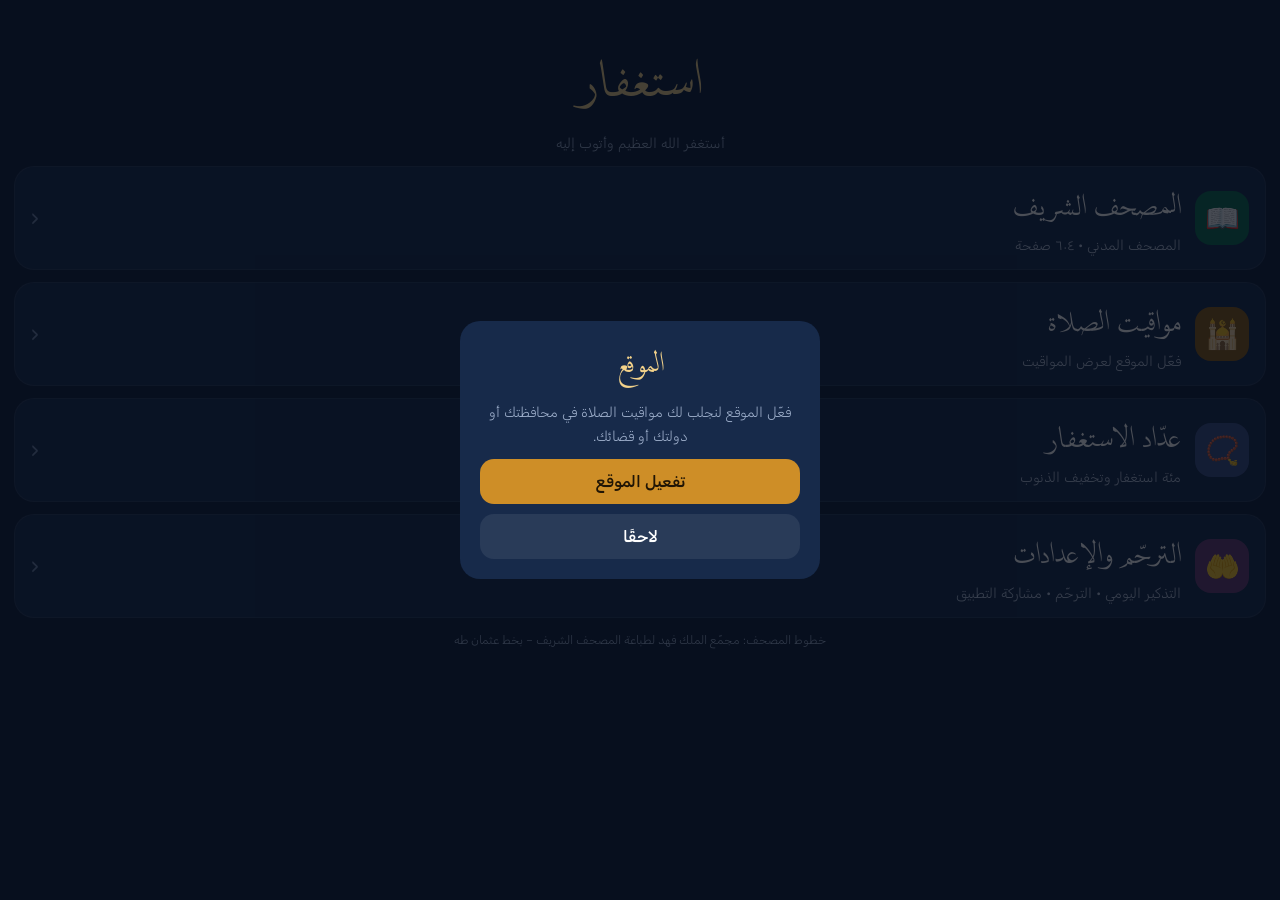
==== app/src/main/assets/home.html @ c7b95140 "v1.3" ====
<!DOCTYPE html><html lang="ar" dir="rtl"><head><meta charset="utf-8">
<meta name="viewport" content="width=device-width,initial-scale=1,maximum-scale=1,user-scalable=no,viewport-fit=cover">
<link rel="stylesheet" href="common.css">
<style>
.hero{text-align:center;padding:26px 10px 14px}
.hero b{display:block;font-family:var(--title);font-weight:400;font-size:40px;color:#f3d28a;word-spacing:.32em}
.hero span{font-weight:300;color:#9fb0cc;font-size:14px}
.tile{display:flex;align-items:center;gap:14px;width:100%;text-align:right;padding:16px;border-radius:20px;margin-bottom:12px;background:var(--navy2);border:1px solid rgba(255,255,255,.07)}
.tile:active{background:#1d3560}
.tile .ic{width:54px;height:54px;border-radius:16px;display:grid;place-items:center;font-size:28px;flex:none}
.tile .tx{flex:1}
.tile .tx b{display:block;font-family:var(--title);font-weight:400;font-size:23px;word-spacing:.32em}
.tile .tx span{font-size:13.5px;font-weight:300;color:#b9c6dd}
.tile .ar{font-size:22px;color:#6f84a8}
.i1{background:#0b6b4e}.i2{background:#8a5a12}.i3{background:#3b4f86}.i4{background:#6a3b72}
#hdr{display:flex;justify-content:center;gap:10px;font-size:13px;color:#9fb0cc;margin-bottom:12px;font-weight:300}
</style></head><body>
<div class="body" style="top:0;padding-top:calc(14px + env(safe-area-inset-top,0px))">
 <div class="hero"><b>استغفار</b><span>أستغفر الله العظيم وأتوب إليه</span></div>
 <button class="tile" id="tQ"><div class="ic i1">📖</div><div class="tx"><b>المصحف الشريف</b><span id="qSub">المصحف المدني • ٦٠٤ صفحة</span></div><div class="ar">‹</div></button>
 <button class="tile" id="tP"><div class="ic i2">🕌</div><div class="tx"><b>مواقيت الصلاة</b><span id="pSub">فعّل الموقع لعرض المواقيت</span></div><div class="ar">‹</div></button>
 <button class="tile" id="tI"><div class="ic i3">📿</div><div class="tx"><b>عدّاد الاستغفار</b><span>مئة استغفار وتخفيف الذنوب</span></div><div class="ar">‹</div></button>
 <button class="tile" id="tM"><div class="ic i4">🤲</div><div class="tx"><b>الترحّم والإعدادات</b><span>التذكير اليومي • الترحّم • مشاركة التطبيق</span></div><div class="ar">‹</div></button>
 <div class="muted" style="text-align:center;margin-top:8px;font-size:12px">خطوط المصحف: مجمّع الملك فهد لطباعة المصحف الشريف – بخط عثمان طه</div>
</div>
<div class="modal" id="locModal"><div class="box"><h3>الموقع</h3>
 <div class="muted">فعّل الموقع لنجلب لك مواقيت الصلاة في محافظتك أو دولتك أو قضائك.</div>
 <button class="btn gold" id="lmYes">تفعيل الموقع</button><button class="btn ghost" id="lmNo">لاحقًا</button></div></div>
<div class="toast" id="toast"></div>
<script src="common.js"></script>
<script>
$('tQ').onclick=function(){location.href='quran.html'};
$('tP').onclick=function(){location.href='prayer.html'};
$('tI').onclick=function(){location.href='index.html'};
$('tM').onclick=function(){location.href='index.html?settings=1'};
var q=ls('qpage',0);if(q>1)$('qSub').textContent='أكمل القراءة من صفحة '+ar(q);
function sub(){var np=nextPrayer();if(np)$('pSub').textContent=np.name+' بعد '+countdown(np.at-new Date())}
sub();setInterval(sub,30000);
var P=ls('pray',{});
if(!P.loc&&!ls('locAsked',false)){$('locModal').classList.add('show')}
$('lmNo').onclick=function(){ss('locAsked',true);$('locModal').classList.remove('show')};
$('lmYes').onclick=function(){ss('locAsked',true);$('lmYes').textContent='جارٍ تحديد الموقع…';
  askLocation(function(o,e){$('locModal').classList.remove('show');$('lmYes').textContent='تفعيل الموقع';
    if(o){toast('تم تحديد موقعك: '+placeName(o));sub();syncAlarms()}
    else toast(e==='denied'?'لم تُمنح صلاحية الموقع':'تعذّر تحديد الموقع')})};
window.__back=function(){if($('locModal').classList.contains('show')){$('lmNo').click();return true}return false};
if(P.loc)syncAlarms();
</script></body></html>
---- app/src/main/assets/common.css ----
@font-face{font-family:'Nabi';src:url('fonts/Nabi.ttf');font-weight:400}
@font-face{font-family:'Rubik';src:url('fonts/Rubik-Light.ttf');font-weight:300}
@font-face{font-family:'Rubik';src:url('fonts/Rubik-Regular.ttf');font-weight:400}
@font-face{font-family:'Rubik';src:url('fonts/Rubik-Medium.ttf');font-weight:500}
:root{--navy:#0f1d36;--navy2:#172a4a;--green:#067a57;--gold:#ce8e27;--cream:#fbf6e9;--ink:#1b2438;
--ui:'Rubik','Noto Sans Arabic',sans-serif;--title:'Nabi','Rubik',serif}
*{box-sizing:border-box;-webkit-tap-highlight-color:transparent;font-synthesis:none}
html,body{margin:0;height:100%;overflow:hidden;background:var(--navy);color:#fff;font-family:var(--ui);font-weight:400;direction:rtl;user-select:none;-webkit-user-select:none}
button{font-family:inherit;color:inherit;border:0;background:none;cursor:pointer}
.top{position:absolute;top:0;right:0;left:0;height:calc(54px + env(safe-area-inset-top,0px));padding-top:env(safe-area-inset-top,0px);display:flex;align-items:center;gap:8px;padding-inline:10px;background:var(--navy2);z-index:5}
.top h1{margin:0;flex:1;text-align:center;font-family:var(--title);font-weight:400;font-size:22px;word-spacing:.32em;color:#f3d28a}
.ib{width:40px;height:40px;border-radius:12px;background:rgba(255,255,255,.08);display:grid;place-items:center;font-size:20px}
.ib:active{background:rgba(255,255,255,.18)}
.body{position:absolute;top:calc(54px + env(safe-area-inset-top,0px));bottom:0;right:0;left:0;overflow-y:auto;padding:14px 14px calc(18px + env(safe-area-inset-bottom,0px))}
.card{background:var(--navy2);border-radius:18px;padding:16px;margin-bottom:12px;border:1px solid rgba(255,255,255,.07)}
.card h2{margin:0 0 8px;font-weight:500;font-size:17px;color:#f3d28a}
.muted{color:#9fb0cc;font-weight:300;font-size:14px;line-height:1.7}
.btn{display:block;width:100%;padding:13px;border-radius:14px;background:var(--green);font-weight:500;font-size:16px;text-align:center}
.btn.gold{background:var(--gold);color:#201505}
.btn.ghost{background:rgba(255,255,255,.08)}
.row{display:flex;align-items:center;justify-content:space-between;gap:10px;padding:11px 0;border-bottom:1px solid rgba(255,255,255,.06)}
.row:last-child{border-bottom:0}
select{background:#0f1d36;color:#fff;border:1px solid rgba(255,255,255,.2);border-radius:10px;padding:8px;font-family:inherit;font-size:14px;max-width:62%}
.sw{width:46px;height:26px;border-radius:13px;background:#44516b;position:relative;flex:none;transition:.2s}
.sw::after{content:'';position:absolute;top:3px;right:3px;width:20px;height:20px;border-radius:50%;background:#fff;transition:.2s}
.sw.on{background:var(--green)}.sw.on::after{right:23px}
.modal{position:fixed;inset:0;background:rgba(5,10,22,.72);display:none;align-items:center;justify-content:center;padding:24px;z-index:20}
.modal.show{display:flex}
.modal .box{background:var(--navy2);border-radius:20px;padding:20px;width:100%;max-width:360px;text-align:center}
.modal .box h3{margin:0 0 8px;font-family:var(--title);font-weight:400;font-size:22px;color:#f3d28a;word-spacing:.32em}
.modal .box .btn{margin-top:10px}
.toast{position:fixed;bottom:calc(30px + env(safe-area-inset-bottom,0px));left:50%;transform:translateX(-50%);background:#000c;color:#fff;padding:10px 16px;border-radius:12px;font-size:14px;z-index:30;display:none;max-width:86%;text-align:center}
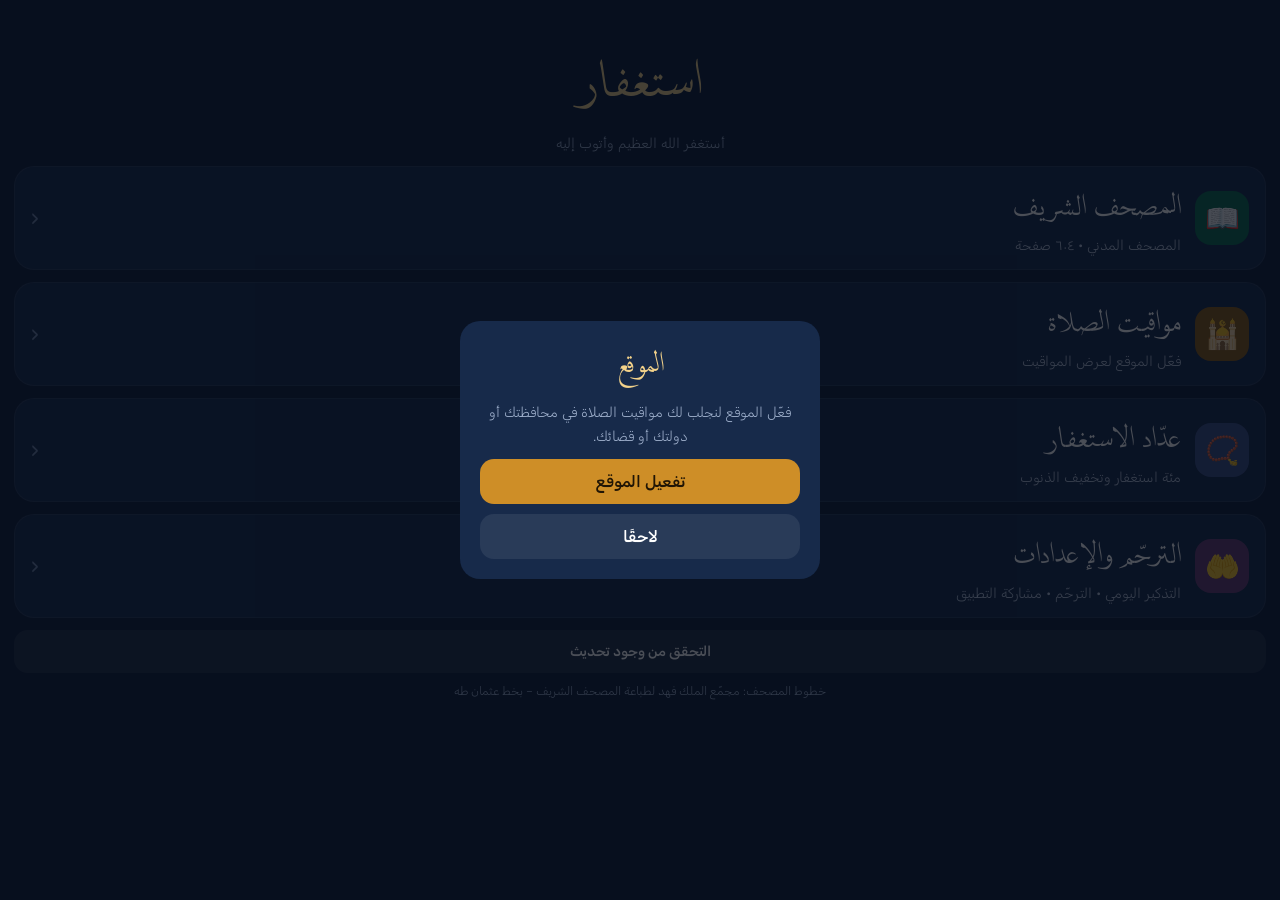
==== commit cb7bb051: "v1.4" ====
--- a/app/src/main/assets/home.html
+++ b/app/src/main/assets/home.html
@@ -21,11 +21,17 @@
  <button class="tile" id="tP"><div class="ic i2">🕌</div><div class="tx"><b>مواقيت الصلاة</b><span id="pSub">فعّل الموقع لعرض المواقيت</span></div><div class="ar">‹</div></button>
  <button class="tile" id="tI"><div class="ic i3">📿</div><div class="tx"><b>عدّاد الاستغفار</b><span>مئة استغفار وتخفيف الذنوب</span></div><div class="ar">‹</div></button>
  <button class="tile" id="tM"><div class="ic i4">🤲</div><div class="tx"><b>الترحّم والإعدادات</b><span>التذكير اليومي • الترحّم • مشاركة التطبيق</span></div><div class="ar">‹</div></button>
+ <button class="btn ghost" id="upChk" style="margin-top:4px;font-size:14px">التحقق من وجود تحديث</button>
+ <div class="muted" id="ver" style="text-align:center;margin-top:8px;font-size:12px"></div>
  <div class="muted" style="text-align:center;margin-top:8px;font-size:12px">خطوط المصحف: مجمّع الملك فهد لطباعة المصحف الشريف – بخط عثمان طه</div>
 </div>
 <div class="modal" id="locModal"><div class="box"><h3>الموقع</h3>
  <div class="muted">فعّل الموقع لنجلب لك مواقيت الصلاة في محافظتك أو دولتك أو قضائك.</div>
  <button class="btn gold" id="lmYes">تفعيل الموقع</button><button class="btn ghost" id="lmNo">لاحقًا</button></div></div>
+<div class="modal" id="upModal"><div class="box"><h3>تحديث جديد</h3>
+ <div class="muted" id="upTxt"></div>
+ <div id="upBar" style="display:none;height:8px;border-radius:4px;background:#0f1d36;margin-top:12px;overflow:hidden"><div id="upFill" style="height:100%;width:0;background:var(--gold)"></div></div>
+ <button class="btn gold" id="upYes">تحديث الآن</button><button class="btn ghost" id="upNo">لاحقًا</button></div></div>
 <div class="toast" id="toast"></div>
 <script src="common.js"></script>
 <script>
@@ -43,6 +49,24 @@
   askLocation(function(o,e){$('locModal').classList.remove('show');$('lmYes').textContent='تفعيل الموقع';
     if(o){toast('تم تحديد موقعك: '+placeName(o));sub();syncAlarms()}
     else toast(e==='denied'?'لم تُمنح صلاحية الموقع':'تعذّر تحديد الموقع')})};
-window.__back=function(){if($('locModal').classList.contains('show')){$('lmNo').click();return true}return false};
+window.__back=function(){if($('upModal').classList.contains('show')){$('upNo').click();return true}if($('locModal').classList.contains('show')){$('lmNo').click();return true}return false};
 if(P.loc)syncAlarms();
+/* ---- in-app update ---- */
+var manual=false;
+try{if(window.Android&&Android.appVersion)$('ver').textContent='الإصدار '+Android.appVersion()}catch(e){}
+window.__updateInfo=function(r){
+  if(r.error){if(manual)toast('تعذّر التحقق من التحديث. تأكد من الإنترنت');manual=false;return}
+  if(r.available){$('upTxt').textContent=(r.name||'')+(r.notes?'\n'+r.notes:'');$('upTxt').style.whiteSpace='pre-line';
+    $('upBar').style.display='none';$('upYes').style.display='';$('upYes').textContent='تحديث الآن';$('upModal').classList.add('show')}
+  else if(manual)toast('أنت على آخر إصدار');
+  manual=false};
+window.__updateProgress=function(p){$('upBar').style.display='block';
+  if(p>100){$('upYes').style.display='none';$('upTxt').textContent='اكتمل التنزيل. اضغط «تثبيت» في نافذة النظام.';$('upFill').style.width='100%';return}
+  $('upFill').style.width=p+'%';$('upYes').style.display='none';$('upTxt').textContent='جارٍ تنزيل التحديث… '+ar(p)+'٪'};
+window.__updateFail=function(w){$('upYes').style.display='';$('upYes').textContent='إعادة المحاولة';
+  $('upTxt').textContent=w==='perm'?'اسمح للتطبيق بتثبيت التطبيقات من الإعدادات التي فُتحت، ثم ارجع واضغط إعادة المحاولة.':'فشل التحديث. تأكد من الإنترنت وأعد المحاولة.'};
+$('upYes').onclick=function(){$('upTxt').textContent='جارٍ البدء…';try{Android.installUpdate()}catch(e){}};
+$('upNo').onclick=function(){$('upModal').classList.remove('show')};
+$('upChk').onclick=function(){manual=true;try{Android.checkUpdate()}catch(e){manual=false}};
+if(!(P.loc===undefined&&!ls('locAsked',false)))setTimeout(function(){try{Android.checkUpdate()}catch(e){}},800);
 </script></body></html>
